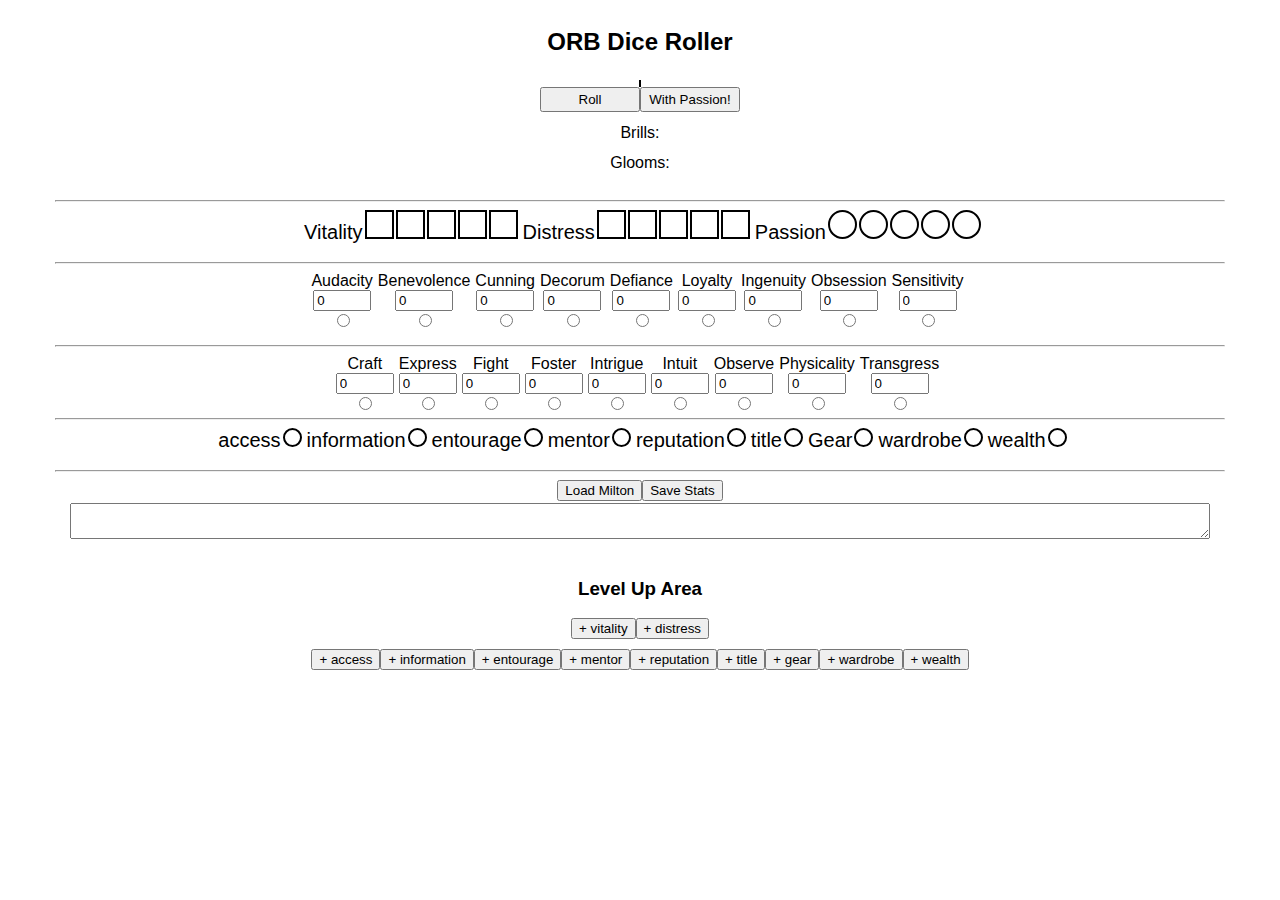
==== orb/index.html @ fb815de7 "-canvas dice +dom dice" ====
<!DOCTYPE html>
<html>
<head>
  <title>SW Dice Roller</title>
  <meta name="viewport" content="width=device-width, initial-scale=1.0">
  <link rel="stylesheet" href="style.css">
  <style>
  th {
    text-align: left;
  }
  </style>
</head>

<body>
  <div class="container">

    <div class="container">
      <h2>ORB Dice Roller</h2>
      <hr class="innerbreak">
      <hr class="innerbreak">

      <div class="containter" id="dicepool">
      </div>

      <div class="container">
        <!--
        <canvas width="600" height="50" id="pospool" style="border: solid 1px black;"></canvas>
        <hr class="innerbreak">
        -->
        <button id="roll" style="width: 100px; height: 25px">Roll</button>
        <button id="passionroll" style="width: 100px; height: 25px">With Passion!</button>
      </div>

        <hr class="innerbreak">

        <div class="container">
          <span>Brills: <strong id="brills"></strong></span>
        </div>
        <hr class="innerbreak">
        <div class="container">
          <span>Glooms: <strong id="glooms"></strong></span>
        </div>
        </div>

        <hr>
        <div class="container box-holder">
          <!-- <div class="container box-holder"> -->
            <span class="box-label">Vitality<span id="vitality"></span></span>
          <!-- </div> -->
          <!-- <div class="container box-holder"> -->
            <span class="box-label">Distress<span id="distress"></span></span>
          <!-- </div>
          <div class="container box-holder"> -->
            <span class="box-label">Passion<span id="passion"></span></span>
          <!-- </div> -->
        </div>
        <hr>

        <div class="container">
          <div class="vertical item-center">
            Audacity
            <input type="number" style="width: 50px;" min="0" id="audacity">
            <input type="radio" name="personality" value="audacity_button">
          </div>
          <div class="vertical item-center">
            Benevolence
            <input type="number" style="width: 50px;" min="0" id="benevolence">
            <input type="radio" name="personality" value="benevolence_button">
          </div>
          <div class="vertical item-center">
            Cunning
            <input type="number" style="width: 50px;" min="0" id="cunning">
            <input type="radio" name="personality" value="cunning_button">
          </div>
          <div class="vertical item-center">
            Decorum
            <input type="number" style="width: 50px;" min="0" id="decorum">
            <input type="radio" name="personality" value="decorum_button">
          </div>
          <div class="vertical item-center">
            Defiance
            <input type="number" style="width: 50px;" min="0" id="defiance">
            <input type="radio" name="personality" value="defiance_button">
          </div>
          <div class="vertical item-center">
            Loyalty
            <input type="number" style="width: 50px;" min="0" id="loyalty">
            <input type="radio" name="personality" value="loyalty_button">
          </div>
          <div class="vertical item-center">
            Ingenuity
            <input type="number" style="width: 50px;" min="0" id="ingenuity">
            <input type="radio" name="personality" value="ingenuity_button">
          </div>
          <div class="vertical item-center">
            Obsession
            <input type="number" style="width: 50px;" min="0" id="obsession">
            <input type="radio" name="personality" value="obsession_button">
          </div>
          <div class="vertical item-center">
            Sensitivity
            <input type="number" style="width: 50px;" min="0" id="sensitivity">
            <input type="radio" name="personality" value="sensitivity_button">
          </div>
        </div>


        <hr>

        <div class="container">
          <div class="vertical item-center">
            Craft
            <input type="number" style="width: 50px;" min="0" id="craft">
            <input type="radio" name="skill" value="craft_button">
          </div>
          <div class="vertical item-center">
            Express
            <input type="number" style="width: 50px;" min="0" id="express">
            <input type="radio" name="skill" value="express_button">
          </div>
          <div class="vertical item-center">
            Fight
            <input type="number" style="width: 50px;" min="0" id="fight">
            <input type="radio" name="skill" value="fight_button">
          </div>
          <div class="vertical item-center">
            Foster
            <input type="number" style="width: 50px;" min="0" id="foster">
            <input type="radio" name="skill" value="foster_button">
          </div>
          <div class="vertical item-center">
            Intrigue
            <input type="number" style="width: 50px;" min="0" id="intrigue">
            <input type="radio" name="skill" value="intrigue_button">
          </div>
          <div class="vertical item-center">
            Intuit
            <input type="number" style="width: 50px;" min="0" id="intuit">
            <input type="radio" name="skill" value="intuit_button">
          </div>
          <div class="vertical item-center">
            Observe
            <input type="number" style="width: 50px;" min="0" id="observe">
            <input type="radio" name="skill" value="observe_button">
          </div>
          <div class="vertical item-center">
            Physicality
            <input type="number" style="width: 50px;" min="0" id="physicality">
            <input type="radio" name="skill" value="physicality_button">
          </div>
          <div class="vertical item-center">
            Transgress
            <input type="number" style="width: 50px;" min="0" id="transgress">
            <input type="radio" name="skill" value="transgress_button">
          </div>
        <hr>

        <div class="container box-holder">
          <span class="box-label">access<span id="access"></span></span>
          <span class="box-label">information<span id="information"></span></span>
          <span class="box-label">entourage<span id="entourage"></span></span>
          <span class="box-label">mentor<span id="mentor"></span></span>
          <span class="box-label">reputation<span id="reputation"></span></span>
          <span class="box-label">title<span id="title"></span></span>
          <span class="box-label">Gear<span id="gear"></span></span>
          <span class="box-label">wardrobe<span id="wardrobe"></span></span>
          <span class="box-label">wealth<span id="wealth"></span></span>
        </div>

        <hr>

  <button onclick="load_milton()">Load Milton</button>
  <button onclick="make_data_url()">Save Stats</button>
  <hr class="innerbreak">
  <div class="container"><textarea id="data-url"></textarea></div>
  </div>

  <div class="container">
    <h3>Level Up Area</h3>
    <div class="container">
      <button onclick="add_stat('vitality')">+ vitality</button>
      <button onclick="add_stat('distress')">+ distress</button>
    </div>
    <div class="container">
      <button onclick="add_portfolio('access')">+ access</button>
      <button onclick="add_portfolio('information')">+ information</button>
      <button onclick="add_portfolio('entourage')">+ entourage</button>
      <button onclick="add_portfolio('mentor')">+ mentor</button>
      <button onclick="add_portfolio('reputation')">+ reputation</button>
      <button onclick="add_portfolio('title')">+ title</button>
      <button onclick="add_portfolio('gear')">+ gear</button>
      <button onclick="add_portfolio('wardrobe')">+ wardrobe</button>
      <button onclick="add_portfolio('wealth')">+ wealth</button>
    </div>
  </div>

</div>

  <script src="scripts.js"></script>
  <script>document.load = setup()</script>
</body>
</html>
---- orb/style.css ----
body {
    font-family: sans-serif;
}

.container {
    display: flex;
    flex-wrap: wrap;
    justify-content: center;
    padding-bottom: 10px;

    /*boostrap part */
    padding-right: 15px;
    padding-left: 15px;
    margin-right: auto;
    margin-left: auto;
}

/* stolen form boostrap for responsiveness */
@media (min-width: 768px) {
  .container {
    width: 750px;
  }
}
@media (min-width: 992px) {
  .container {
    width: 970px;
  }
}
@media (min-width: 1200px) {
  .container {
    width: 1170px;
  }
}


hr {
    flex-basis: 100%;
    width: 0;
}

.innerbreak {
    border: none;
    margin: 1px;
}

.vertical {
    display: flex;
    flex-direction: column;
    padding-right: 5px;
}

.item-center {
    align-items: center;
}

.item-left {
    align-items: start;
}

.distress-box,
.vitality-box,
.passion-box,
.portfolio-box {
  width: 1.25em;
  height: 1.25em;
  border: 2px solid black;
  margin-left: 2px;
  display: inline-block;
}

.passion-box,
.portfolio-box {
  border-radius: 50%;
}

.portfolio-box {
  width: .75em;
  height: .75em;
}

.box-label {
  margin-left: 5px;
  font-size: 1.25em;
}
.marked {
  background-color: purple;
}

.box-holder {
  /* display: flex;
  align-items: center; */
}

#data-url {
  width: 100%;
  overflow: auto;
}

.die {
  width: 50px;
  height: 50px;
  /* background-color: lightsteelblue; */
  margin-left: 2px;
  margin-right: 2px;
  display: inline-block;
  text-align: center;
  color: white;
  font-size: 2em;
  line-height: 2em;
}

#dicepool {
  padding-top: 5px;
  margin-left: auto;
  margin-right:auto;
  border: 1px solid black;
}
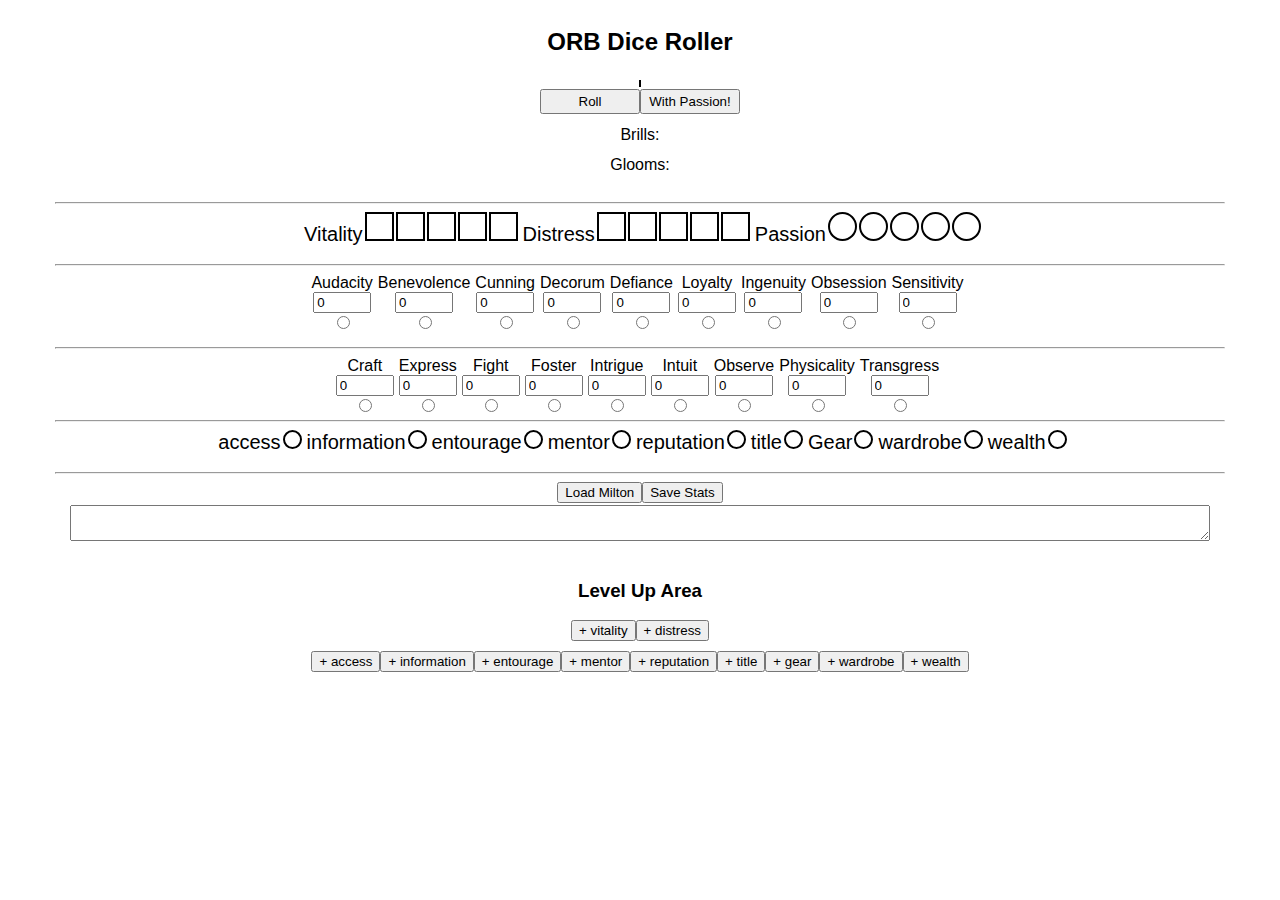
==== commit 74894b9e: "style changes" ====
--- a/orb/index.html
+++ b/orb/index.html
@@ -19,14 +19,15 @@
       <hr class="innerbreak">
       <hr class="innerbreak">
 
-      <div class="containter" id="dicepool">
-      </div>
-
       <div class="container">
-        <!--
-        <canvas width="600" height="50" id="pospool" style="border: solid 1px black;"></canvas>
+        <div class="containter" id="dicepool">
+        </div>
+
+
+          <!--
+          <canvas width="600" height="50" id="pospool" style="border: solid 1px black;"></canvas>
+          -->
         <hr class="innerbreak">
-        -->
         <button id="roll" style="width: 100px; height: 25px">Roll</button>
         <button id="passionroll" style="width: 100px; height: 25px">With Passion!</button>
       </div>
--- a/orb/style.css
+++ b/orb/style.css
@@ -7,7 +7,7 @@
     flex-wrap: wrap;
     justify-content: center;
     padding-bottom: 10px;
-
+    align-items: center;
     /*boostrap part */
     padding-right: 15px;
     padding-left: 15px;
@@ -102,6 +102,7 @@
   /* background-color: lightsteelblue; */
   margin-left: 2px;
   margin-right: 2px;
+  margin-top: 5px;
   display: inline-block;
   text-align: center;
   color: white;
@@ -110,8 +111,8 @@
 }
 
 #dicepool {
-  padding-top: 5px;
   margin-left: auto;
   margin-right:auto;
+  padding-bottom: 5px;
   border: 1px solid black;
 }
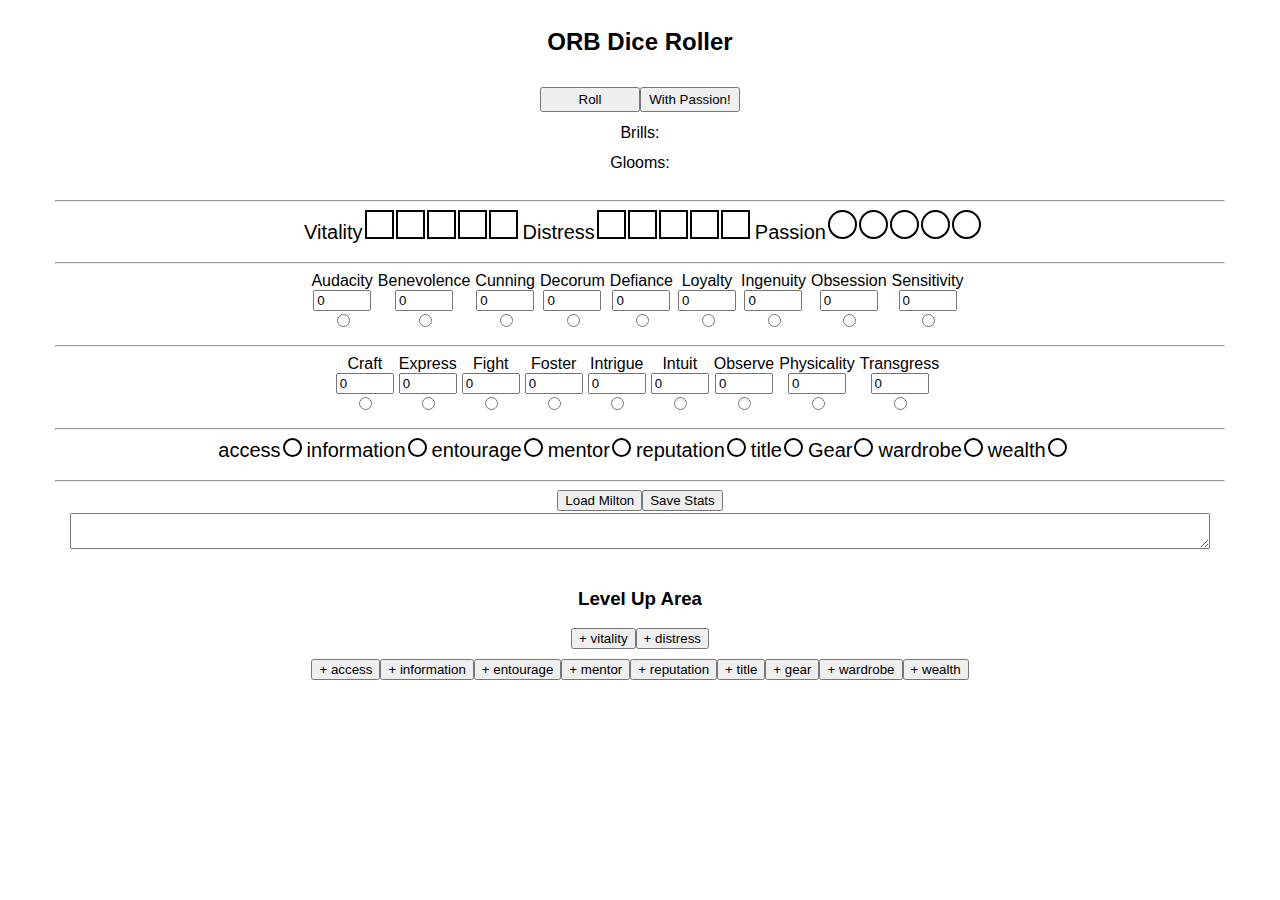
==== commit 8ae698e6: "rolling animation" ====
--- a/orb/index.html
+++ b/orb/index.html
@@ -13,9 +13,9 @@
 
 <body>
   <div class="container">
+    <h2>ORB Dice Roller</h2>
 
     <div class="container">
-      <h2>ORB Dice Roller</h2>
       <hr class="innerbreak">
       <hr class="innerbreak">
 
@@ -154,6 +154,7 @@
             <input type="number" style="width: 50px;" min="0" id="transgress">
             <input type="radio" name="skill" value="transgress_button">
           </div>
+        </div>
         <hr>
 
         <div class="container box-holder">
--- a/orb/style.css
+++ b/orb/style.css
@@ -114,5 +114,5 @@
   margin-left: auto;
   margin-right:auto;
   padding-bottom: 5px;
-  border: 1px solid black;
+  /* border: 1px solid black; */
 }
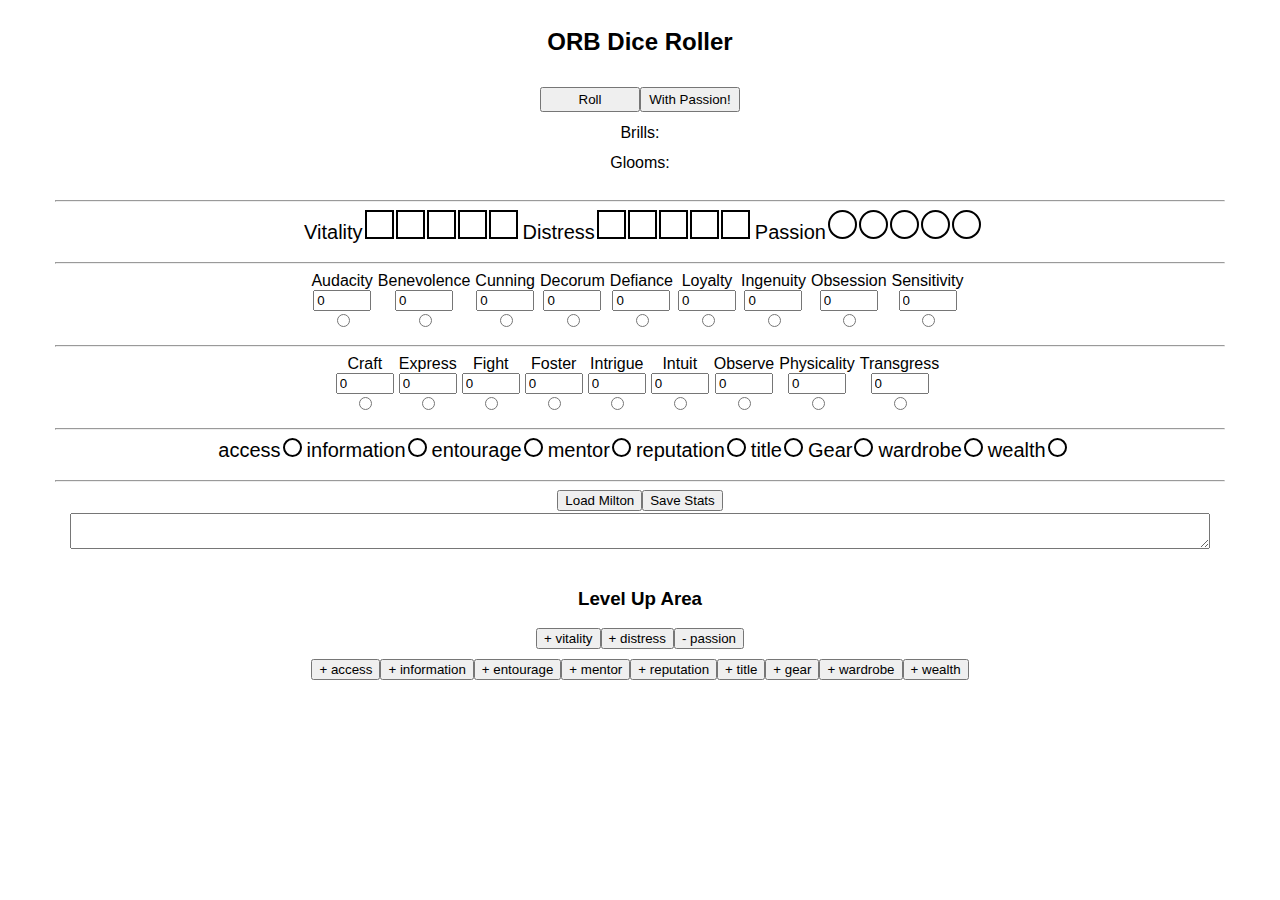
==== commit 96315e25: "fixed load_milton deep copy" ====
--- a/orb/index.html
+++ b/orb/index.html
@@ -182,6 +182,7 @@
     <div class="container">
       <button onclick="add_stat('vitality')">+ vitality</button>
       <button onclick="add_stat('distress')">+ distress</button>
+      <button onclick="remove_passion()">- passion</button>
     </div>
     <div class="container">
       <button onclick="add_portfolio('access')">+ access</button>
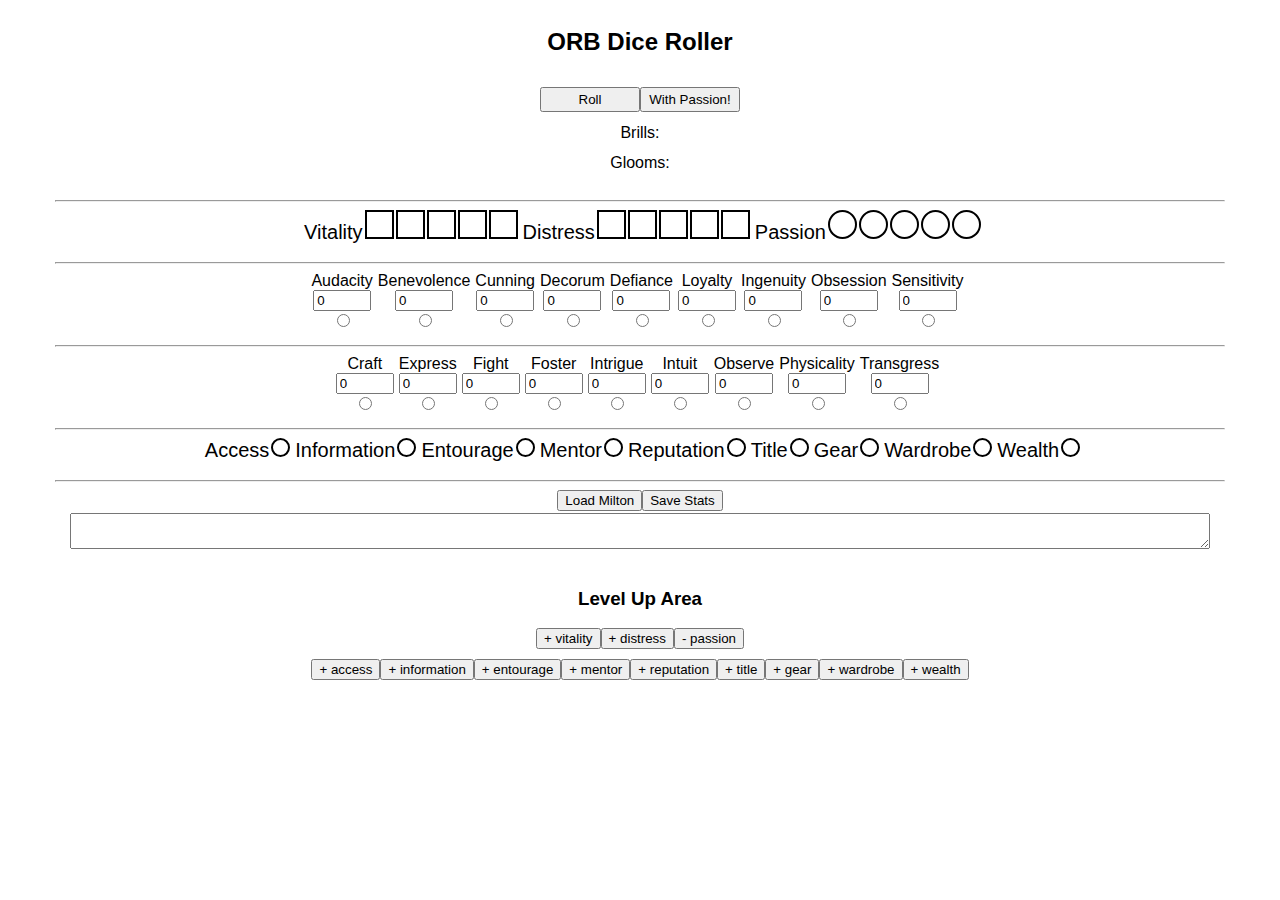
==== commit b121c587: "a" ====
--- a/orb/index.html
+++ b/orb/index.html
@@ -158,15 +158,15 @@
         <hr>
 
         <div class="container box-holder">
-          <span class="box-label">access<span id="access"></span></span>
-          <span class="box-label">information<span id="information"></span></span>
-          <span class="box-label">entourage<span id="entourage"></span></span>
-          <span class="box-label">mentor<span id="mentor"></span></span>
-          <span class="box-label">reputation<span id="reputation"></span></span>
-          <span class="box-label">title<span id="title"></span></span>
+          <span class="box-label">Access<span id="access"></span></span>
+          <span class="box-label">Information<span id="information"></span></span>
+          <span class="box-label">Entourage<span id="entourage"></span></span>
+          <span class="box-label">Mentor<span id="mentor"></span></span>
+          <span class="box-label">Reputation<span id="reputation"></span></span>
+          <span class="box-label">Title<span id="title"></span></span>
           <span class="box-label">Gear<span id="gear"></span></span>
-          <span class="box-label">wardrobe<span id="wardrobe"></span></span>
-          <span class="box-label">wealth<span id="wealth"></span></span>
+          <span class="box-label">Wardrobe<span id="wardrobe"></span></span>
+          <span class="box-label">Wealth<span id="wealth"></span></span>
         </div>
 
         <hr>
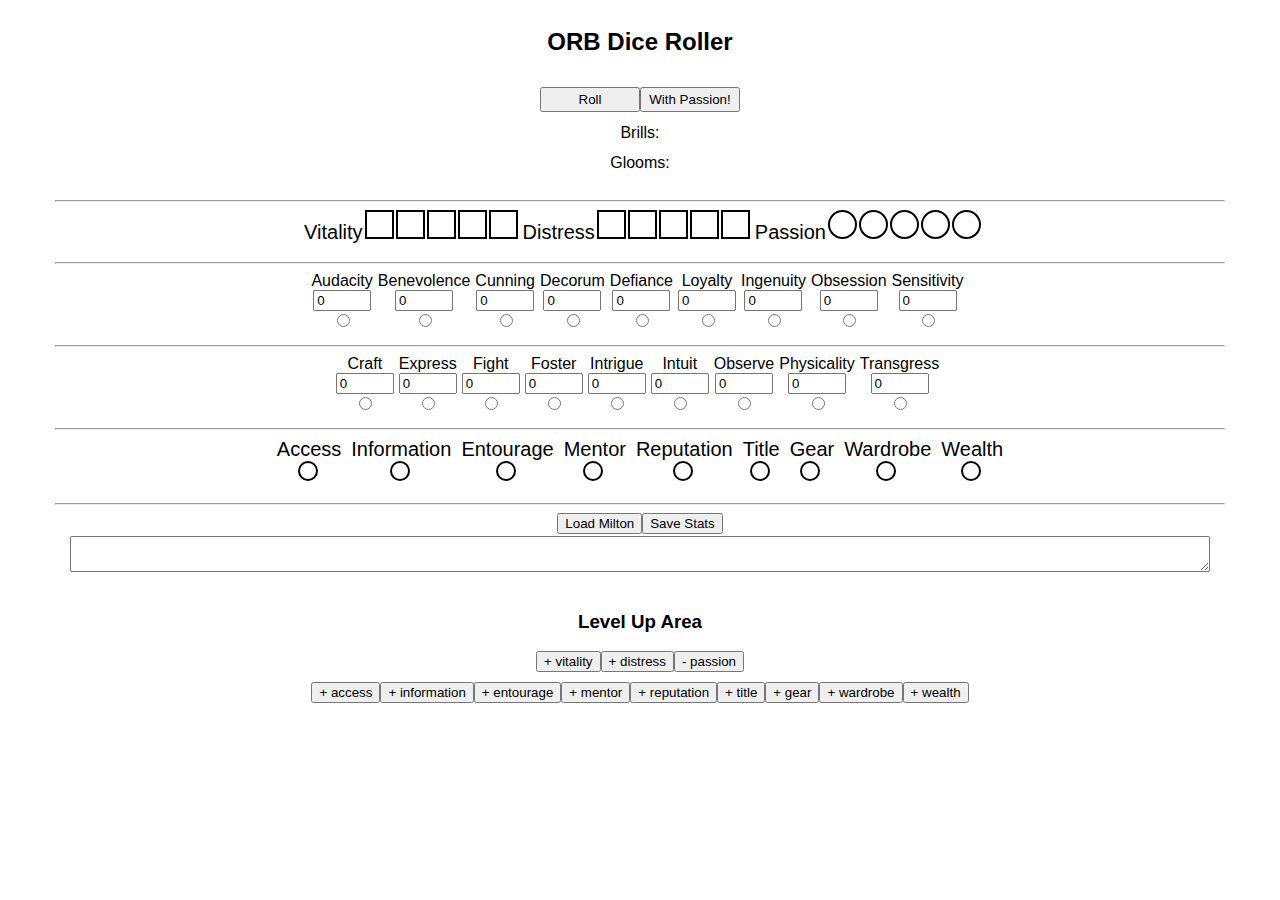
==== commit 405b47b6: "changed portfolio layout" ====
--- a/orb/index.html
+++ b/orb/index.html
@@ -4,11 +4,6 @@
   <title>SW Dice Roller</title>
   <meta name="viewport" content="width=device-width, initial-scale=1.0">
   <link rel="stylesheet" href="style.css">
-  <style>
-  th {
-    text-align: left;
-  }
-  </style>
 </head>
 
 <body>
@@ -158,15 +153,44 @@
         <hr>
 
         <div class="container box-holder">
-          <span class="box-label">Access<span id="access"></span></span>
-          <span class="box-label">Information<span id="information"></span></span>
-          <span class="box-label">Entourage<span id="entourage"></span></span>
-          <span class="box-label">Mentor<span id="mentor"></span></span>
-          <span class="box-label">Reputation<span id="reputation"></span></span>
-          <span class="box-label">Title<span id="title"></span></span>
-          <span class="box-label">Gear<span id="gear"></span></span>
-          <span class="box-label">Wardrobe<span id="wardrobe"></span></span>
-          <span class="box-label">Wealth<span id="wealth"></span></span>
+
+          <div class="vertical item-center">
+            <span class="box-label">Access</span>
+            <div id="access"></div>
+          </div>
+          <div class="vertical item-center">
+            <span class="box-label">Information</span>
+            <div id="information"></div>
+          </div>
+          <div class="vertical item-center">
+            <span class="box-label">Entourage</span>
+            <div id="entourage"></div>
+          </div>
+          <div class="vertical item-center">
+            <span class="box-label">Mentor</span>
+            <div id="mentor"></div>
+          </div>
+          <div class="vertical item-center">
+            <span class="box-label">Reputation</span>
+            <div id="reputation"></div>
+          </div>
+          <div class="vertical item-center">
+            <span class="box-label">Title</span>
+            <div id="title"></div>
+          </div>
+          <div class="vertical item-center">
+            <span class="box-label">Gear</span>
+            <div id="gear"></div>
+          </div>
+          <div class="vertical item-center">
+            <span class="box-label">Wardrobe</span>
+            <div id="wardrobe"></div>
+          </div>
+          <div class="vertical item-center">
+            <span class="box-label">Wealth</span>
+            <div id="wealth"></div>
+          </div>
+
         </div>
 
         <hr>
--- a/orb/style.css
+++ b/orb/style.css
@@ -74,8 +74,8 @@
 }
 
 .portfolio-box {
-  width: .75em;
-  height: .75em;
+  width: 1em;
+  height: 1em;
 }
 
 .box-label {
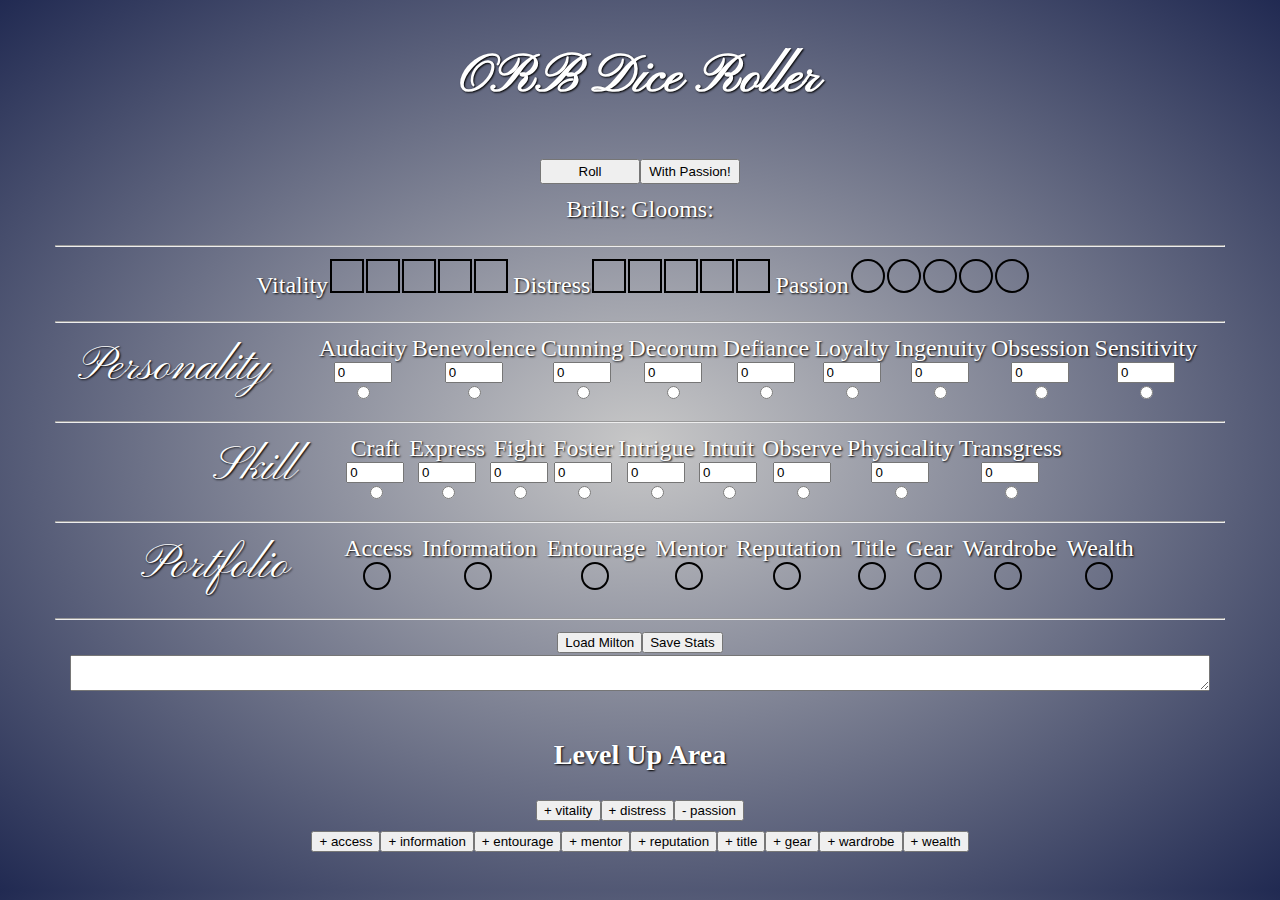
==== commit 1d85ca2d: "+many style changes" ====
--- a/orb/index.html
+++ b/orb/index.html
@@ -3,12 +3,16 @@
 <head>
   <title>SW Dice Roller</title>
   <meta name="viewport" content="width=device-width, initial-scale=1.0">
+  <link rel="preconnect" href="https://fonts.googleapis.com">
+  <link rel="preconnect" href="https://fonts.gstatic.com" crossorigin>
+  <link href="https://fonts.googleapis.com/css2?family=Monsieur+La+Doulaise&display=swap" rel="stylesheet">
+  <link href="https://fonts.googleapis.com/css2?family=Pinyon+Script&display=swap" rel="stylesheet">
   <link rel="stylesheet" href="style.css">
 </head>
 
 <body>
   <div class="container">
-    <h2>ORB Dice Roller</h2>
+    <h1>ORB Dice Roller</h1>
 
     <div class="container">
       <hr class="innerbreak">
@@ -30,29 +34,23 @@
         <hr class="innerbreak">
 
         <div class="container">
-          <span>Brills: <strong id="brills"></strong></span>
-        </div>
-        <hr class="innerbreak">
+          <div>Brills: <strong id="brills"></strong></div>
+
+          <div style="margin-left: 5px;">Glooms: <strong id="glooms"></strong></div>
+        </div>
+
+        <hr>
+        <div class="container box-holder">
+          <span class="box-label">Vitality<span id="vitality"></span></span>
+          <span class="box-label">Distress<span id="distress"></span></span>
+          <span class="box-label">Passion<span id="passion"></span></span>
+        </div>
+        <hr>
+
         <div class="container">
-          <span>Glooms: <strong id="glooms"></strong></span>
-        </div>
-        </div>
-
-        <hr>
-        <div class="container box-holder">
-          <!-- <div class="container box-holder"> -->
-            <span class="box-label">Vitality<span id="vitality"></span></span>
-          <!-- </div> -->
-          <!-- <div class="container box-holder"> -->
-            <span class="box-label">Distress<span id="distress"></span></span>
-          <!-- </div>
-          <div class="container box-holder"> -->
-            <span class="box-label">Passion<span id="passion"></span></span>
-          <!-- </div> -->
-        </div>
-        <hr>
-
-        <div class="container">
+
+          <div class="type-label">Personality</div>
+
           <div class="vertical item-center">
             Audacity
             <input type="number" style="width: 50px;" min="0" id="audacity">
@@ -98,12 +96,14 @@
             <input type="number" style="width: 50px;" min="0" id="sensitivity">
             <input type="radio" name="personality" value="sensitivity_button">
           </div>
-        </div>
+        </div> <!--personality section -->
 
 
         <hr>
 
         <div class="container">
+          <div class="type-label">Skill</div>
+
           <div class="vertical item-center">
             Craft
             <input type="number" style="width: 50px;" min="0" id="craft">
@@ -149,10 +149,11 @@
             <input type="number" style="width: 50px;" min="0" id="transgress">
             <input type="radio" name="skill" value="transgress_button">
           </div>
-        </div>
+        </div> <!-- skill secion -->
         <hr>
 
         <div class="container box-holder">
+          <div class="type-label">Portfolio</div>
 
           <div class="vertical item-center">
             <span class="box-label">Access</span>
@@ -189,7 +190,7 @@
           <div class="vertical item-center">
             <span class="box-label">Wealth</span>
             <div id="wealth"></div>
-          </div>
+          </div> <!-- portfolio section -->
 
         </div>
 
--- a/orb/style.css
+++ b/orb/style.css
@@ -1,5 +1,13 @@
 body {
-    font-family: sans-serif;
+    font-family: cursive;
+    /* background-image: url("img/orb.jpg"),
+                      radial-gradient(white, rgb(33 42 82));
+    background-repeat: no-repeat;
+    background-position: center; */
+    background: radial-gradient(rgb(200, 200, 200), rgb(33 42 82));
+    color: white;
+    text-shadow: 1px 1px 2px black;
+    font-size: 24px;
 }
 
 .container {
@@ -31,6 +39,12 @@
     width: 1170px;
   }
 }
+
+h1 {
+  font-family: "Pinyon Script", cursive;
+  font-size: 2.25em;
+}
+
 
 
 hr {
@@ -80,7 +94,7 @@
 
 .box-label {
   margin-left: 5px;
-  font-size: 1.25em;
+  font-size: 1em;
 }
 .marked {
   background-color: purple;
@@ -106,8 +120,8 @@
   display: inline-block;
   text-align: center;
   color: white;
-  font-size: 2em;
-  line-height: 2em;
+  font-size: 1.5em;
+  line-height: 1.5em;
 }
 
 #dicepool {
@@ -116,3 +130,9 @@
   padding-bottom: 5px;
   /* border: 1px solid black; */
 }
+
+.type-label {
+  margin-right: 50px;
+  font-family: "Pinyon Script", cursive;
+  font-size: 2em;
+}
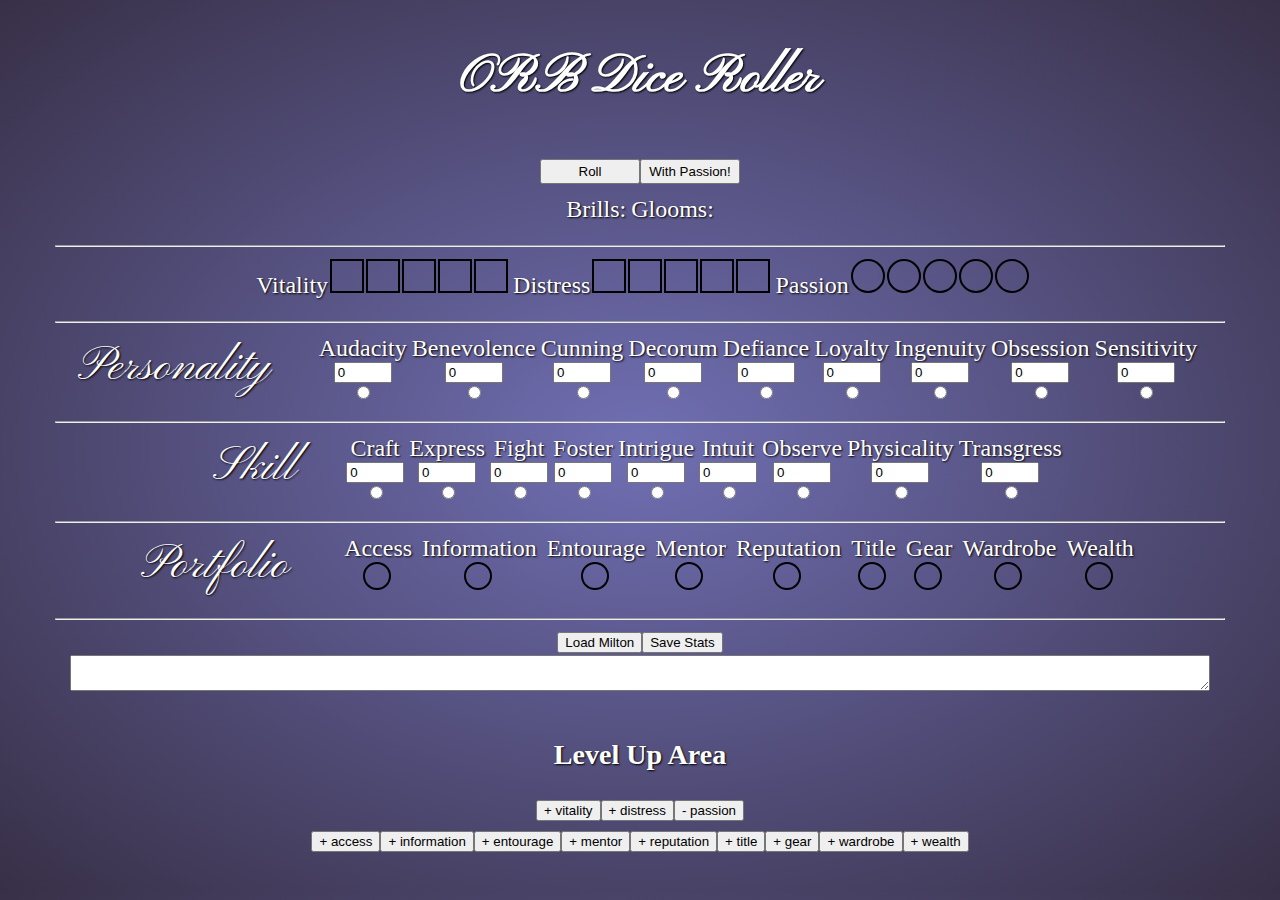
==== commit a8c4a095: "DOMification of dice" ====
--- a/orb/index.html
+++ b/orb/index.html
@@ -1,7 +1,7 @@
 <!DOCTYPE html>
 <html>
 <head>
-  <title>SW Dice Roller</title>
+  <title>ORB Dice Roller</title>
   <meta name="viewport" content="width=device-width, initial-scale=1.0">
   <link rel="preconnect" href="https://fonts.googleapis.com">
   <link rel="preconnect" href="https://fonts.gstatic.com" crossorigin>
--- a/orb/style.css
+++ b/orb/style.css
@@ -4,7 +4,7 @@
                       radial-gradient(white, rgb(33 42 82));
     background-repeat: no-repeat;
     background-position: center; */
-    background: radial-gradient(rgb(200, 200, 200), rgb(33 42 82));
+    background: radial-gradient(rgb(112, 111, 179), rgb(56, 48, 71));
     color: white;
     text-shadow: 1px 1px 2px black;
     font-size: 24px;
